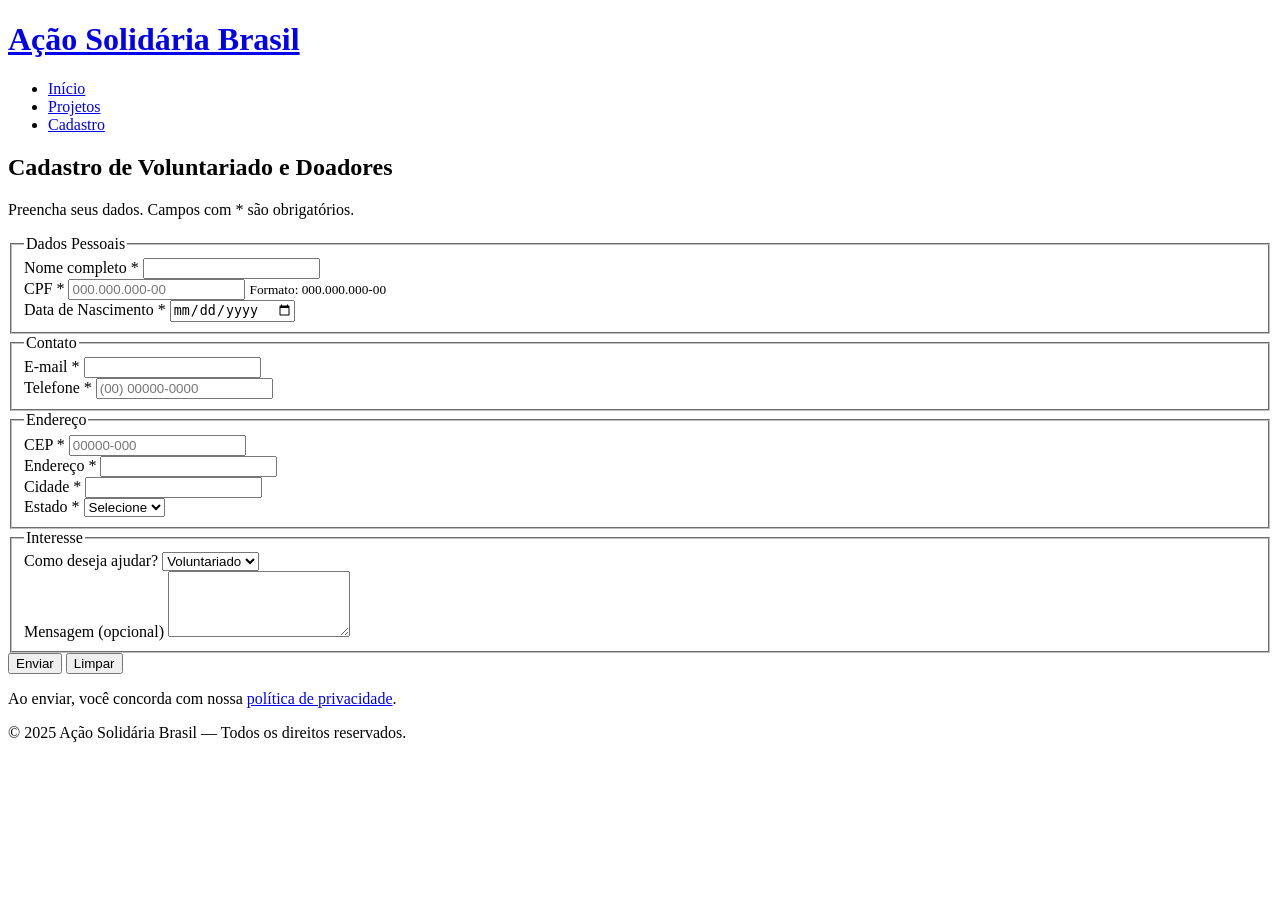
==== cadastro.html @ 3cad3013 "Add files via upload" ====
<!DOCTYPE html>
<html lang="pt-BR">
<head>
<meta charset="utf-8" />
<meta name="viewport" content="width=device-width, initial-scale=1" />
<title>Ação Solidária Brasil</title>
<meta name="description" content="ONG focada em Segurança Alimentar, Educação e Inclusão Digital." />
<link rel="stylesheet" href="css/style.css" />
<script defer src="js/masks.js"></script>

</head>
<body>
<header class="site-header" role="banner">
  <div class="container">
    <h1 class="logo"><a href="index.html" aria-label="Ir para a página inicial">Ação Solidária Brasil</a></h1>
    <nav aria-label="Navegação principal">
      <ul class="menu">
        <li><a href="index.html">Início</a></li>
        <li><a href="projetos.html">Projetos</a></li>
        <li><a href="cadastro.html">Cadastro</a></li>
      </ul>
    </nav>
  </div>
</header>

<main class="container" id="conteudo">
  <header>
    <h2>Cadastro de Voluntariado e Doadores</h2>
    <p>Preencha seus dados. Campos com * são obrigatórios.</p>
  </header>

  <form id="form-cadastro" action="#" method="post" novalidate>
    <fieldset>
      <legend>Dados Pessoais</legend>
      <div class="grid">
        <div class="campo">
          <label for="nome">Nome completo *</label>
          <input id="nome" name="nome" type="text" required minlength="8" autocomplete="name" />
        </div>

        <div class="campo">
          <label for="cpf">CPF *</label>
          <input id="cpf" name="cpf" type="text" inputmode="numeric" required aria-describedby="cpf-help"
                 pattern="\d{3}\.\d{3}\.\d{3}-\d{2}" placeholder="000.000.000-00" />
          <small id="cpf-help">Formato: 000.000.000-00</small>
        </div>

        <div class="campo">
          <label for="nascimento">Data de Nascimento *</label>
          <input id="nascimento" name="nascimento" type="date" required />
        </div>
      </div>
    </fieldset>

    <fieldset>
      <legend>Contato</legend>
      <div class="grid">
        <div class="campo">
          <label for="email">E-mail *</label>
          <input id="email" name="email" type="email" required autocomplete="email" />
        </div>

        <div class="campo">
          <label for="telefone">Telefone *</label>
          <input id="telefone" name="telefone" type="tel" required inputmode="tel"
                 pattern="\(\d{2}\) \d{4,5}-\d{4}" placeholder="(00) 00000-0000" />
        </div>
      </div>
    </fieldset>

    <fieldset>
      <legend>Endereço</legend>
      <div class="grid">
        <div class="campo">
          <label for="cep">CEP *</label>
          <input id="cep" name="cep" type="text" inputmode="numeric" required
                 pattern="\d{5}-\d{3}" placeholder="00000-000" />
        </div>
        <div class="campo">
          <label for="endereco">Endereço *</label>
          <input id="endereco" name="endereco" type="text" required autocomplete="address-line1" />
        </div>
        <div class="campo">
          <label for="cidade">Cidade *</label>
          <input id="cidade" name="cidade" type="text" required autocomplete="address-level2" />
        </div>
        <div class="campo">
          <label for="estado">Estado *</label>
          <select id="estado" name="estado" required autocomplete="address-level1">
            <option value="" selected disabled>Selecione</option>
            <option>AC</option><option>AL</option><option>AP</option><option>AM</option><option>BA</option>
            <option>CE</option><option>DF</option><option>ES</option><option>GO</option><option>MA</option>
            <option>MT</option><option>MS</option><option>MG</option><option>PA</option><option>PB</option>
            <option>PR</option><option>PE</option><option>PI</option><option>RJ</option><option>RN</option>
            <option>RS</option><option>RO</option><option>RR</option><option>SC</option><option>SP</option>
            <option>SE</option><option>TO</option>
          </select>
        </div>
      </div>
    </fieldset>

    <fieldset>
      <legend>Interesse</legend>
      <div class="grid">
        <div class="campo">
          <label for="tipo">Como deseja ajudar?</label>
          <select id="tipo" name="tipo">
            <option>Voluntariado</option>
            <option>Doação</option>
            <option>Ambos</option>
          </select>
        </div>
        <div class="campo full">
          <label for="mensagem">Mensagem (opcional)</label>
          <textarea id="mensagem" name="mensagem" rows="4" maxlength="500"></textarea>
        </div>
      </div>
    </fieldset>

    <div class="acoes">
      <button class="btn" type="submit">Enviar</button>
      <button class="btn secundario" type="reset">Limpar</button>
    </div>

    <p class="aviso">Ao enviar, você concorda com nossa <a href="#" rel="nofollow">política de privacidade</a>.</p>
  </form>



</main>
<footer class="site-footer">
  <div class="container">
    <p>&copy; 2025 Ação Solidária Brasil — Todos os direitos reservados.</p>
  </div>
</footer>

<script>
  // Pequena validação extra de idade (>= 16)
  document.getElementById('form-cadastro').addEventListener('submit', function(e) {
    const nasc = document.getElementById('nascimento').value;
    if (nasc) {
      const d = new Date(nasc);
      const hoje = new Date();
      const idade = (hoje - d) / (1000*60*60*24*365.25);
      if (idade < 16) {
        e.preventDefault();
        alert('É necessário ter ao menos 16 anos para se cadastrar.');
      }
    }
  });
</script>
</body>
</html>
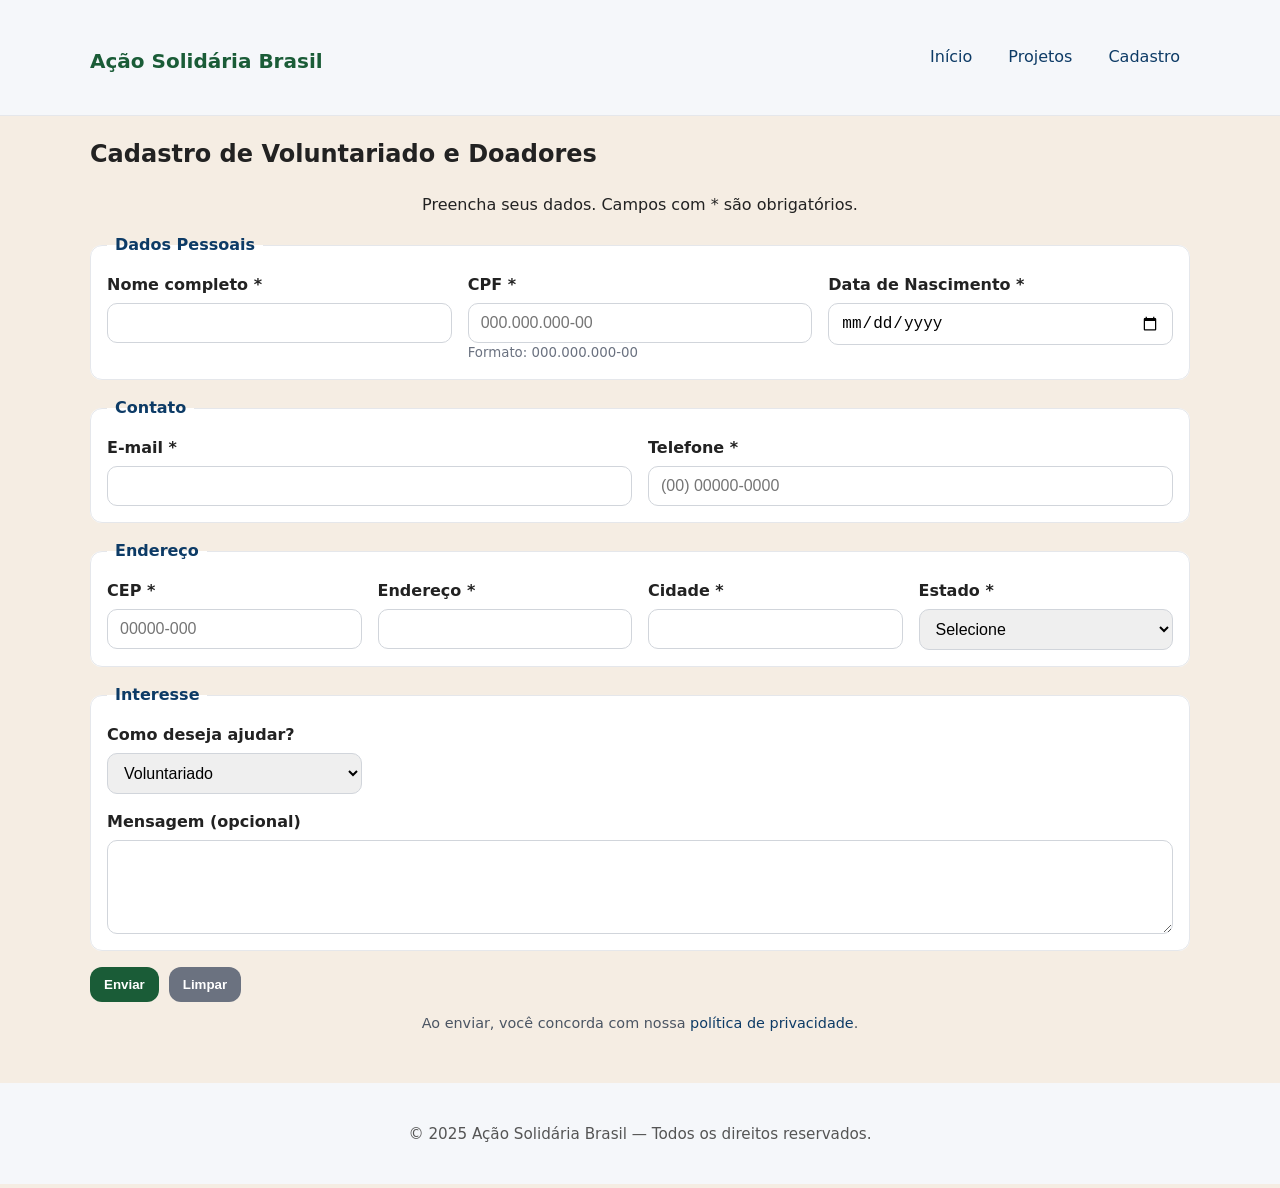
==== commit 69e0597e: "Add files via upload" ====
--- a/cadastro.html
+++ b/cadastro.html
@@ -1,16 +1,16 @@
 <!DOCTYPE html>
 <html lang="pt-BR">
 <head>
-<meta charset="utf-8" />
-<meta name="viewport" content="width=device-width, initial-scale=1" />
+<meta charset="utf-8">
+<meta name="viewport" content="width=device-width, initial-scale=1">
 <title>Ação Solidária Brasil</title>
-<meta name="description" content="ONG focada em Segurança Alimentar, Educação e Inclusão Digital." />
-<link rel="stylesheet" href="css/style.css" />
+<meta name="description" content="ONG focada em Segurança Alimentar, Educação e Inclusão Digital.">
+<link rel="stylesheet" href="css/style.css">
 <script defer src="js/masks.js"></script>
 
 </head>
 <body>
-<header class="site-header" role="banner">
+<header class="site-header">
   <div class="container">
     <h1 class="logo"><a href="index.html" aria-label="Ir para a página inicial">Ação Solidária Brasil</a></h1>
     <nav aria-label="Navegação principal">
@@ -35,19 +35,19 @@
       <div class="grid">
         <div class="campo">
           <label for="nome">Nome completo *</label>
-          <input id="nome" name="nome" type="text" required minlength="8" autocomplete="name" />
+          <input id="nome" name="nome" type="text" required minlength="8" autocomplete="name">
         </div>
 
         <div class="campo">
           <label for="cpf">CPF *</label>
           <input id="cpf" name="cpf" type="text" inputmode="numeric" required aria-describedby="cpf-help"
-                 pattern="\d{3}\.\d{3}\.\d{3}-\d{2}" placeholder="000.000.000-00" />
+                 pattern="\d{3}\.\d{3}\.\d{3}-\d{2}" placeholder="000.000.000-00">
           <small id="cpf-help">Formato: 000.000.000-00</small>
         </div>
 
         <div class="campo">
           <label for="nascimento">Data de Nascimento *</label>
-          <input id="nascimento" name="nascimento" type="date" required />
+          <input id="nascimento" name="nascimento" type="date" required>
         </div>
       </div>
     </fieldset>
@@ -57,13 +57,13 @@
       <div class="grid">
         <div class="campo">
           <label for="email">E-mail *</label>
-          <input id="email" name="email" type="email" required autocomplete="email" />
+          <input id="email" name="email" type="email" required autocomplete="email">
         </div>
 
         <div class="campo">
           <label for="telefone">Telefone *</label>
           <input id="telefone" name="telefone" type="tel" required inputmode="tel"
-                 pattern="\(\d{2}\) \d{4,5}-\d{4}" placeholder="(00) 00000-0000" />
+                 pattern="\(\d{2}\) \d{4,5}-\d{4}" placeholder="(00) 00000-0000">
         </div>
       </div>
     </fieldset>
@@ -74,15 +74,15 @@
         <div class="campo">
           <label for="cep">CEP *</label>
           <input id="cep" name="cep" type="text" inputmode="numeric" required
-                 pattern="\d{5}-\d{3}" placeholder="00000-000" />
+                 pattern="\d{5}-\d{3}" placeholder="00000-000">
         </div>
         <div class="campo">
           <label for="endereco">Endereço *</label>
-          <input id="endereco" name="endereco" type="text" required autocomplete="address-line1" />
+          <input id="endereco" name="endereco" type="text" required autocomplete="address-line1">
         </div>
         <div class="campo">
           <label for="cidade">Cidade *</label>
-          <input id="cidade" name="cidade" type="text" required autocomplete="address-level2" />
+          <input id="cidade" name="cidade" type="text" required autocomplete="address-level2">
         </div>
         <div class="campo">
           <label for="estado">Estado *</label>
--- a/css/style.css
+++ b/css/style.css
@@ -0,0 +1 @@
+:root{--verde:#1a5c37;--azul:#0d3b66;--cinza:#f5f7fa;--texto:#222}*{box-sizing:border-box}body{margin:0;font-family:system-ui,-apple-system,Segoe UI,Roboto,Ubuntu,'Helvetica Neue',Arial,sans-serif;color:var(--texto);background:#fff;line-height:1.5}a{color:var(--azul);text-decoration:none}.container{width:min(1100px,92%);margin:auto}.site-header{background:var(--cinza);border-bottom:1px solid #e5e7eb}.logo a{color:var(--verde);font-weight:700;font-size:1.25rem}.site-header .container{display:flex;align-items:center;justify-content:space-between;padding:12px 0}.menu{list-style:none;display:flex;gap:16px;margin:0;padding:0}.menu a{padding:8px 10px;border-radius:10px}.menu a:hover{background:#e9eef5}.site-footer{margin-top:48px;background:var(--cinza);padding:24px 0;text-align:center;font-size:.95rem;color:#555}.banner img{width:85%;height:auto;border-radius:15px;box-shadow:0 6px 20px rgba(0, 0, 0, 0.2);display:block;margin:0 auto;object-fit:contain}.cards{display:grid;grid-template-columns:repeat(auto-fit,minmax(240px,1fr));gap:18px;margin-top:28px}.card{background:#fff;border:1px solid #e5e7eb;border-radius:16px;padding:18px;box-shadow:0 2px 10px rgba(0,0,0,.05)}.btn{display:inline-block;padding:10px 14px;border-radius:12px;background:var(--verde);color:#fff;font-weight:600;border:none;cursor:pointer}.btn:hover{filter:brightness(1.05)}.btn.secundario{background:#6b7280}form{margin-top:12px}fieldset{border:1px solid #e5e7eb;border-radius:12px;padding:16px;margin:16px 0;background:#fff}legend{padding:0 8px;color:var(--azul);font-weight:700}.grid{display:grid;gap:16px;grid-template-columns:repeat(auto-fit,minmax(240px,1fr))}.campo{display:flex;flex-direction:column}.campo.full{grid-column:1/-1}label{font-weight:600;margin-bottom:6px}input,select,textarea{padding:10px 12px;border:1px solid #d1d5db;border-radius:10px;font-size:1rem}input:focus,select:focus,textarea:focus{outline:3px solid #c7ece3;border-color:var(--verde)}small{color:#6b7280}.acoes{display:flex;gap:10px;margin-top:8px}.aviso{font-size:.9rem;color:#4b5563}.imagem-rodape{text-align:center;margin-top:30px;padding-bottom:20px}.imagem-rodape img{width:50%;max-width:250px;height:auto;border-radius:10px;opacity:.95;display:inline-block}.galeria-pequena{display:flex;gap:18px;justify-content:center;flex-wrap:wrap;margin-top:20px}.galeria-pequena figure{width:240px;text-align:center;margin:0}.galeria-pequena img{width:100%;height:150px;object-fit:cover;border-radius:10px;box-shadow:0 3px 10px rgba(0,0,0,.1)}.galeria-pequena figcaption{margin-top:6px;font-weight:600;color:#333;font-size:.95rem}#areas-atuacao{margin-top:30px;text-align:center}#areas-atuacao h2{font-size:1.6rem;margin-bottom:20px;color:#2c3e50}.galeria-atuacao{display:flex;gap:22px;justify-content:center;flex-wrap:wrap;margin-top:18px}.galeria-atuacao figure{width:300px;text-align:center;margin:0}.galeria-atuacao img{width:100%;height:auto;object-fit:contain;background:#fff;border:1px solid #e5e7eb;border-radius:10px;box-shadow:0 3px 10px rgba(0,0,0,.08);padding:4px}.galeria-atuacao figcaption{margin-top:8px;color:#222;font-size:1rem;font-weight:700;letter-spacing:.2px}.banner{display:flex;justify-content:center;align-items:center;width:100%;margin:0 auto 20px auto;padding:0;background:none;border:none}body, html{background-color:#f5ede3;margin:0;padding:0;overflow-x:hidden}html, body{margin:0;padding:0;overflow-x:hidden}main p{text-align:center;font-size:1rem;color:#222;margin:10px auto;max-width:950px;line-height:1.6}#como-ajudar{max-width:1100px;margin:22px auto 10px;padding:0 10px}#como-ajudar .card-ajuda{background:#fff;border:1px solid #e0e0e0;border-radius:12px;box-shadow:0 4px 12px rgba(0,0,0,0.08);padding:20px;width:300px;text-align:center}#como-ajudar h3{font-size:1.2rem;margin-bottom:10px;color:#333}#como-ajudar p{font-size:0.95rem;color:#555;margin-bottom:20px}#como-ajudar .botao-ajuda{background-color:#006400;color:#fff;padding:10px 20px;border:none;border-radius:8px;cursor:pointer;text-decoration:none;transition:background 0.3s}#como-ajudar .botao-ajuda:hover{background-color:#008000}.top-sub{width:100%;display:flex;justify-content:center;margin:8px 0 6px}.subareas{font-size:.95rem;color:#1f2937}.hero-wrap{margin-bottom:10px}.hero-card{width:min(92%, 980px);margin:0 auto;border-radius:16px;box-shadow:none;border:none;background:transparent}.hero-card img{width:100%;height:auto;display:block;object-fit:contain;background:#fff}.tagline{text-align:center;color:#1f2937;margin:8px 0 14px;font-size:.96rem}#como-ajudar h2{text-align:left;font-size:1.25rem;color:#111827;margin:0 0 12px 4px}.cards-ajuda{display:flex;gap:18px;flex-wrap:wrap;justify-content:flex-start}.card-ajuda{flex:1 1 330px;background:#fff;border:1px solid #e5e7eb;border-radius:14px;box-shadow:0 6px 16px rgba(0,0,0,.08);padding:18px}.card-ajuda h3{margin:0 0 8px;color:#111827;font-size:1.15rem}.card-ajuda p{margin:0 0 16px;color:#374151;font-size:.96rem;line-height:1.5}.botao-ajuda{display:inline-block;background:#14532d;color:#fff;text-decoration:none;padding:10px 16px;border-radius:10px;font-weight:600}.botao-ajuda.claro{background:#166534}.botao-ajuda:hover{filter:brightness(1.05)}.hero-card img, .banner img{width:100%;height:auto;object-fit:contain;display:block;border-radius:16px;box-shadow:0 8px 24px rgba(0,0,0,.15);background:transparent}.projetos-section{text-align:center;margin:20px auto;max-width:1000px}.projeto{margin-bottom:40px}.projeto img{width:100%;max-width:600px;border-radius:12px;margin:15px 0;box-shadow:0 4px 10px rgba(0,0,0,0.1)}.projeto h2{color:#14532d;margin-bottom:8px}.projeto p{color:#333;font-size:1rem;line-height:1.6}.institucional-title{text-align:center;font-size:1.4rem;font-weight:700;color:#1f2937;margin:8px 0 10px}@media (min-width: 920px){.institucional-title{font-size:1.6rem}.grid-projetos{display:grid;grid-template-columns:repeat(3, minmax(220px, 1fr));gap:16px;align-items:start;justify-items:center;margin-top:12px}.grid-projetos figure{margin:0;width:100%;max-width:320px;text-align:center}.grid-projetos img{height:200px}.grid-projetos figcaption{margin-top:6px;font-weight:600;color:#1f2937;font-size:.98rem}@media (max-width: 820px){.grid-projetos{grid-template-columns:1fr}#info-doacoes{max-width:1000px;margin:12px auto 24px;padding:16px 18px;border:1px solid #e5e7eb;border-radius:12px;background:#ffffff;box-shadow:0 4px 12px rgba(0,0,0,0.06)}#info-doacoes h2{margin:0 0 10px;font-size:1.2rem;color:#1f2937;text-align:center}.lista-doacoes{list-style:none;padding:0;margin:0;display:grid;gap:8px;justify-items:center}.lista-doacoes li{font-size:1rem;color:#333}#info-doacoes strong{color:#14532d}
